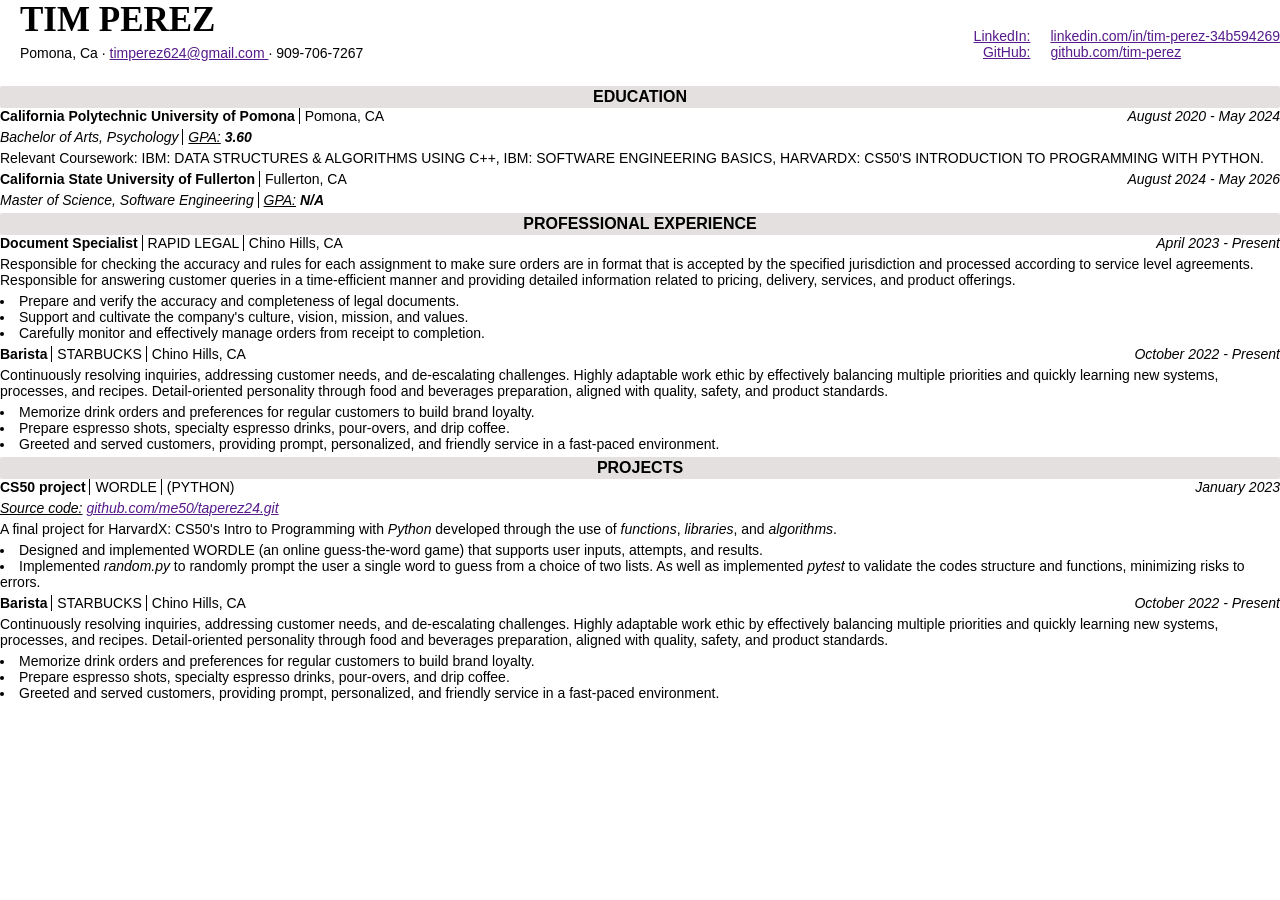
==== resume.html @ 1bf93e57 "Add files via upload" ====
<!DOCTYPE html>
<html lang="en">
<head>
    <meta charset="UTF-8">
    <meta name="viewport" content="width=device-width, initial-scale=1.0">
    <title>Resume</title>
    <link rel="stylesheet" href="resume.css">
</head>
<header>
    <div class="personal-info">
        <div id="name">
            TIM PEREZ
        </div>
        <div id="contact">
            Pomona, Ca 
            <span class="dot">
                &#183
            </span>
            <a href="" target="_blank" id="email">
                timperez624@gmail.com
            </a>
            <span class="dot">
                &#183
            </span>
            <span id="phone">
                909-706-7267
            </span>
        </div>
    </div>
    <div class="social-info">
        <div class="socials">
            <div id="LinkedIn"><a href="">LinkedIn:</a></div>
            <div id="GitHub"><a href="">GitHub:</a></div>
        </div>
        <div class="links">
            <div><a href="" target="_blank">linkedin.com/in/tim-perez-34b594269</a></div>
            <div><a href="" target="_blank">github.com/tim-perez</a></div>
        </div>
    </div>
</header>
<body>
    <section class="section" id="education">
        <div class="title">
            EDUCATION
        </div>
        <div class="content">        
            <div class="sub-content">
                <div class="position" id="school">
                    California Polytechnic University of Pomona
                    <span class="location">
                        Pomona, CA
                    </span>
                </div>
                <div class="date">
                    August 2020 - May 2024
                </div>
            </div>
            <div class="sub-content">
                <div id="major">Bachelor of Arts, Psychology
                    <span class="location">
                    <u>GPA:</u> <b>3.60</b>
                    </span>
                </div>
            </div>
            <div class="sub-content">
                <div id="relevant-coursework">
                    Relevant Coursework: IBM: DATA STRUCTURES & ALGORITHMS USING C++, IBM: SOFTWARE ENGINEERING BASICS, HARVARDX: CS50'S INTRODUCTION TO PROGRAMMING WITH PYTHON.
                </div>
            </div>
            <div class="sub-content">
                <div class="position" id="school">
                    California State University of Fullerton
                    <span class="location">
                        Fullerton, CA
                    </span>
                </div>
                <div class="date">
                    August 2024 - May 2026
                </div>
            </div>
            <div class="sub-content">
                <div id="major">Master of Science, Software Engineering
                    <span class="location">
                    <u>GPA:</u> <b>N/A</b>
                    </span>
                </div>
            </div>
        </div>
    </section>
    <section class="section" id="experience">
        <div class="title">
            PROFESSIONAL EXPERIENCE
        </div>
        <div class="content">        
            <div class="sub-content">
                <div class="position" id="work">
                    Document Specialist
                    <span class="location">
                        RAPID LEGAL
                    </span>
                    <span class="location">
                        Chino Hills, CA
                    </span>
                </div>
                <div class="date">
                    April 2023 - Present
                </div>
            </div>
            <div class="sub-content">
                <div id="description">
                    Responsible for checking the accuracy and rules for each assignment to make sure orders are in format that is accepted by the specified jurisdiction and processed according to service level agreements. Responsible for answering customer queries in a time-efficient manner and providing detailed information related to pricing, delivery, services, and product offerings.
                </div>
            </div>
            <div class="sub-content">
                <div id="responsibilities">
                     <li>
                        Prepare and verify the accuracy and completeness of legal documents.
                    </li>
                    <li>
                        Support and cultivate the company's culture, vision, mission, and values.
                    </li>
                    <li>
                        Carefully monitor and effectively manage orders from receipt to completion.
                    </li>
                </div>
            </div>
            <div class="sub-content">
                <div class="position" id="work">
                    Barista
                    <span class="location">
                        STARBUCKS
                    </span>
                    <span class="location">
                        Chino Hills, CA
                    </span>
                </div>
                <div class="date">
                    October 2022 - Present
                </div>
            </div>
            <div class="sub-content">
                <div id="description">
                     Continuously resolving inquiries, addressing customer needs, and de-escalating challenges. Highly adaptable work ethic by effectively balancing multiple priorities and quickly learning new systems, processes, and recipes. Detail-oriented personality through food and beverages preparation, aligned with quality, safety, and product standards.
                </div>
            </div>
            <div class="sub-content">
                <div id="responsibilities">
                     <li>
                        Memorize drink orders and preferences for regular customers to build brand loyalty.
                    </li>
                    <li>
                        Prepare espresso shots, specialty espresso drinks, pour-overs, and drip coffee.
                    </li>
                    <li>
                        Greeted and served customers, providing prompt, personalized, and friendly service in a fast-paced environment.
                    </li>
                </div>
            </div>
        </div>
    </section>
    <section class="section" id="projects">
        <div class="title">
            PROJECTS
        </div>
        <div class="content">        
            <div class="sub-content">
                <div class="position" id="project">
                    CS50 project
                    <span class="location">
                        WORDLE
                    </span>
                    <span class="location">
                        (PYTHON)
                    </span>
                </div>
                <div class="date">
                    January 2023
                </div>
            </div>
            <div class="sub-content">
                <div id="code">
                    <u>Source code:</u> <a href="">github.com/me50/taperez24.git</a>
                </div>
            </div>
            <div class="sub-content">
                <div id="description">
                   A final project for HarvardX: CS50's Intro to Programming with <i>Python</i> developed through the use of <i>functions</i>, <i>libraries</i>, and <i>algorithms</i>.
                </div>
            </div>
            <div class="sub-content">
                <div id="responsibilities">
                     <li>
                        Designed and implemented WORDLE (an online guess-the-word game) that supports user inputs, attempts, and results. 
                    </li>
                    <li>
                        Implemented <i>random.py</i> to randomly prompt the user a single word to guess from a choice of two lists. As well as implemented <i>pytest</i> to validate the codes structure and functions, minimizing risks to errors.
                    </li>
                </div>
            </div>
            <div class="sub-content">
                <div class="position" id="work">
                    Barista
                    <span class="location">
                        STARBUCKS
                    </span>
                    <span class="location">
                        Chino Hills, CA
                    </span>
                </div>
                <div class="date">
                    October 2022 - Present
                </div>
            </div>
            <div class="sub-content">
                <div id="description">
                     Continuously resolving inquiries, addressing customer needs, and de-escalating challenges. Highly adaptable work ethic by effectively balancing multiple priorities and quickly learning new systems, processes, and recipes. Detail-oriented personality through food and beverages preparation, aligned with quality, safety, and product standards.
                </div>
            </div>
            <div class="sub-content">
                <div id="responsibilities">
                     <li>
                        Memorize drink orders and preferences for regular customers to build brand loyalty.
                    </li>
                    <li>
                        Prepare espresso shots, specialty espresso drinks, pour-overs, and drip coffee.
                    </li>
                    <li>
                        Greeted and served customers, providing prompt, personalized, and friendly service in a fast-paced environment.
                    </li>
                </div>
            </div>
        </div>
    </section>
</body>
</html>
---- resume.css ----
*{
    margin: 0;
    padding: 0;
}

body{
    font-family: "Roboto", sans-serif;
}

header{
    display: flex;
    justify-content: space-between;
    padding-bottom: 25px;
}

.personal-info{
    padding-left: 20px;
}

.social-info{
    text-align:end;
    display: flex;
    justify-content: right;
    padding-top: 28px;
    font-size: 14px;
}

#contact{
    font-size: 14px;
}

.links{
    text-align: left;
    padding-left: 20px;
}

.social-info span{
    padding-left: 20px;
}

#name{
    font-weight: bold;
    font-size: 35px;
    padding-bottom: 5px;
    font-family: 'Times New Roman', Times, serif;
}

.section{
    font-size: 14px;
}

.sub-content {
    display: flex;
    justify-content: space-between;
}

.sub-content div{
    padding-bottom: 5px;
}

.date {
    text-align: right;
    font-style: italic;
}

.location {
    border-left: solid 1.5px;
    padding-left: 5px;
    font-weight: normal;
}

.title {
    display: flex;
    justify-content:center;
    background-color: rgb(228, 224, 224);
    font-weight: bold;
    padding-top: 2px;
    padding-bottom: 2px;
    font-size: 16px;
    border-radius: 2px;
}

#school, #work, #project {
    font-weight: bold;
}


#major {
    justify-content: left;
    font-style: italic;
}


#code{
    font-style: italic;
}
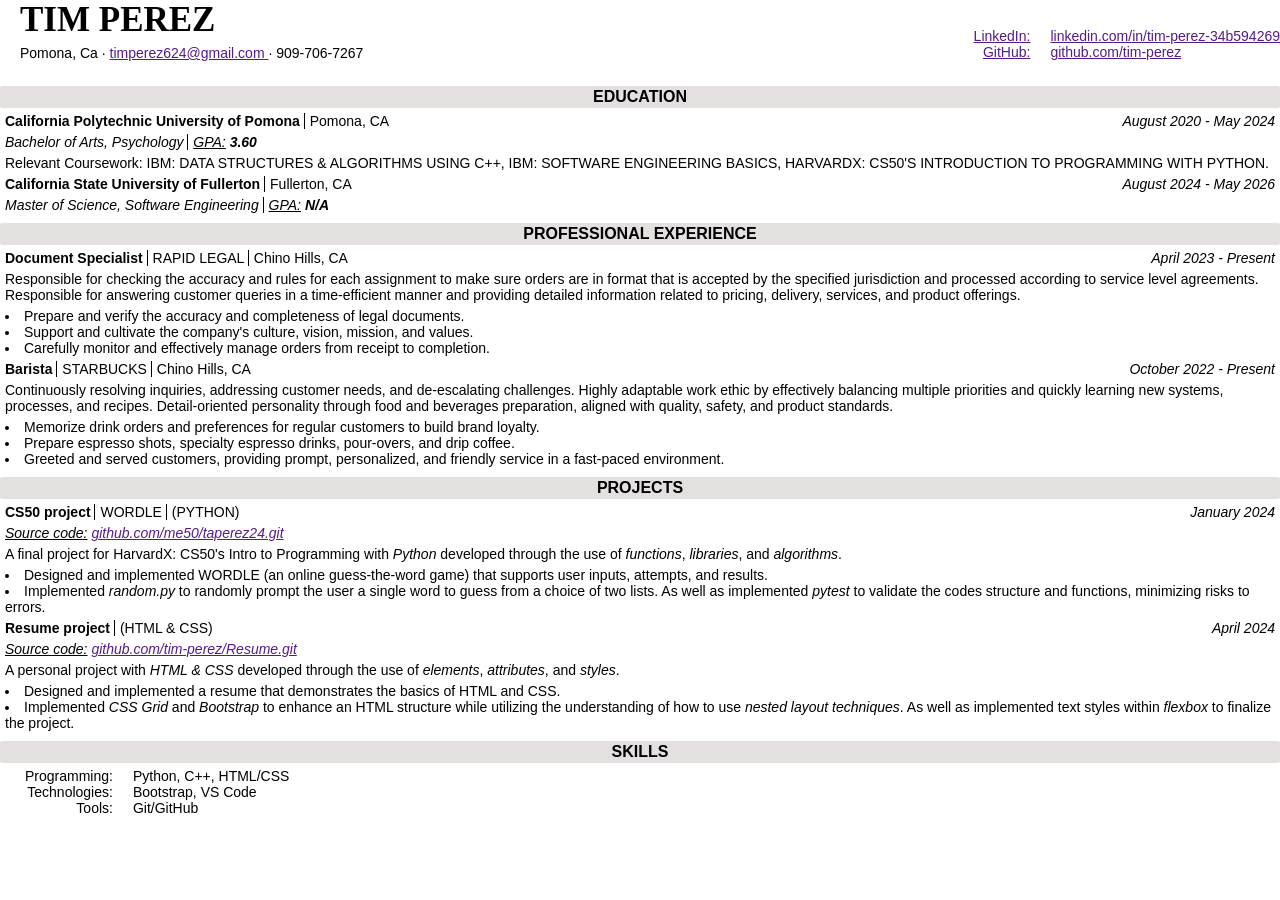
==== commit f85ccfa9: "Add files via upload" ====
--- a/resume.html
+++ b/resume.html
@@ -39,197 +39,215 @@
     </div>
 </header>
 <body>
-    <section class="section" id="education">
-        <div class="title">
-            EDUCATION
-        </div>
-        <div class="content">        
-            <div class="sub-content">
-                <div class="position" id="school">
-                    California Polytechnic University of Pomona
-                    <span class="location">
-                        Pomona, CA
-                    </span>
-                </div>
-                <div class="date">
-                    August 2020 - May 2024
-                </div>
-            </div>
-            <div class="sub-content">
-                <div id="major">Bachelor of Arts, Psychology
-                    <span class="location">
-                    <u>GPA:</u> <b>3.60</b>
-                    </span>
-                </div>
-            </div>
-            <div class="sub-content">
-                <div id="relevant-coursework">
-                    Relevant Coursework: IBM: DATA STRUCTURES & ALGORITHMS USING C++, IBM: SOFTWARE ENGINEERING BASICS, HARVARDX: CS50'S INTRODUCTION TO PROGRAMMING WITH PYTHON.
-                </div>
-            </div>
-            <div class="sub-content">
-                <div class="position" id="school">
-                    California State University of Fullerton
-                    <span class="location">
-                        Fullerton, CA
-                    </span>
-                </div>
-                <div class="date">
-                    August 2024 - May 2026
-                </div>
-            </div>
-            <div class="sub-content">
-                <div id="major">Master of Science, Software Engineering
-                    <span class="location">
-                    <u>GPA:</u> <b>N/A</b>
-                    </span>
-                </div>
-            </div>
-        </div>
-    </section>
-    <section class="section" id="experience">
-        <div class="title">
-            PROFESSIONAL EXPERIENCE
-        </div>
-        <div class="content">        
-            <div class="sub-content">
-                <div class="position" id="work">
-                    Document Specialist
-                    <span class="location">
-                        RAPID LEGAL
-                    </span>
-                    <span class="location">
-                        Chino Hills, CA
-                    </span>
-                </div>
-                <div class="date">
-                    April 2023 - Present
-                </div>
-            </div>
-            <div class="sub-content">
-                <div id="description">
-                    Responsible for checking the accuracy and rules for each assignment to make sure orders are in format that is accepted by the specified jurisdiction and processed according to service level agreements. Responsible for answering customer queries in a time-efficient manner and providing detailed information related to pricing, delivery, services, and product offerings.
-                </div>
-            </div>
-            <div class="sub-content">
-                <div id="responsibilities">
-                     <li>
-                        Prepare and verify the accuracy and completeness of legal documents.
-                    </li>
-                    <li>
-                        Support and cultivate the company's culture, vision, mission, and values.
-                    </li>
-                    <li>
-                        Carefully monitor and effectively manage orders from receipt to completion.
-                    </li>
-                </div>
-            </div>
-            <div class="sub-content">
-                <div class="position" id="work">
-                    Barista
-                    <span class="location">
-                        STARBUCKS
-                    </span>
-                    <span class="location">
-                        Chino Hills, CA
-                    </span>
-                </div>
-                <div class="date">
-                    October 2022 - Present
-                </div>
-            </div>
-            <div class="sub-content">
-                <div id="description">
-                     Continuously resolving inquiries, addressing customer needs, and de-escalating challenges. Highly adaptable work ethic by effectively balancing multiple priorities and quickly learning new systems, processes, and recipes. Detail-oriented personality through food and beverages preparation, aligned with quality, safety, and product standards.
-                </div>
-            </div>
-            <div class="sub-content">
-                <div id="responsibilities">
-                     <li>
-                        Memorize drink orders and preferences for regular customers to build brand loyalty.
-                    </li>
-                    <li>
-                        Prepare espresso shots, specialty espresso drinks, pour-overs, and drip coffee.
-                    </li>
-                    <li>
-                        Greeted and served customers, providing prompt, personalized, and friendly service in a fast-paced environment.
-                    </li>
-                </div>
-            </div>
-        </div>
-    </section>
-    <section class="section" id="projects">
-        <div class="title">
-            PROJECTS
-        </div>
-        <div class="content">        
-            <div class="sub-content">
-                <div class="position" id="project">
-                    CS50 project
-                    <span class="location">
-                        WORDLE
-                    </span>
-                    <span class="location">
-                        (PYTHON)
-                    </span>
-                </div>
-                <div class="date">
-                    January 2023
-                </div>
-            </div>
-            <div class="sub-content">
-                <div id="code">
-                    <u>Source code:</u> <a href="">github.com/me50/taperez24.git</a>
-                </div>
-            </div>
-            <div class="sub-content">
-                <div id="description">
-                   A final project for HarvardX: CS50's Intro to Programming with <i>Python</i> developed through the use of <i>functions</i>, <i>libraries</i>, and <i>algorithms</i>.
-                </div>
-            </div>
-            <div class="sub-content">
-                <div id="responsibilities">
-                     <li>
-                        Designed and implemented WORDLE (an online guess-the-word game) that supports user inputs, attempts, and results. 
-                    </li>
-                    <li>
-                        Implemented <i>random.py</i> to randomly prompt the user a single word to guess from a choice of two lists. As well as implemented <i>pytest</i> to validate the codes structure and functions, minimizing risks to errors.
-                    </li>
-                </div>
-            </div>
-            <div class="sub-content">
-                <div class="position" id="work">
-                    Barista
-                    <span class="location">
-                        STARBUCKS
-                    </span>
-                    <span class="location">
-                        Chino Hills, CA
-                    </span>
-                </div>
-                <div class="date">
-                    October 2022 - Present
-                </div>
-            </div>
-            <div class="sub-content">
-                <div id="description">
-                     Continuously resolving inquiries, addressing customer needs, and de-escalating challenges. Highly adaptable work ethic by effectively balancing multiple priorities and quickly learning new systems, processes, and recipes. Detail-oriented personality through food and beverages preparation, aligned with quality, safety, and product standards.
-                </div>
-            </div>
-            <div class="sub-content">
-                <div id="responsibilities">
-                     <li>
-                        Memorize drink orders and preferences for regular customers to build brand loyalty.
-                    </li>
-                    <li>
-                        Prepare espresso shots, specialty espresso drinks, pour-overs, and drip coffee.
-                    </li>
-                    <li>
-                        Greeted and served customers, providing prompt, personalized, and friendly service in a fast-paced environment.
-                    </li>
-                </div>
-            </div>
-        </div>
-    </section>
+    <main>
+        <section class="section" id="education">
+            <div class="title">
+                EDUCATION
+            </div>
+            <div class="content">        
+                <div class="sub-content">
+                    <div class="position" id="school">
+                        California Polytechnic University of Pomona
+                        <span class="location">
+                            Pomona, CA
+                        </span>
+                    </div>
+                    <div class="date">
+                        August 2020 - May 2024
+                    </div>
+                </div>
+                <div class="sub-content">
+                    <div id="major">Bachelor of Arts, Psychology
+                        <span class="location">
+                        <u>GPA:</u> <b>3.60</b>
+                        </span>
+                    </div>
+                </div>
+                <div class="sub-content">
+                    <div id="relevant-coursework">
+                        Relevant Coursework: IBM: DATA STRUCTURES & ALGORITHMS USING C++, IBM: SOFTWARE ENGINEERING BASICS, HARVARDX: CS50'S INTRODUCTION TO PROGRAMMING WITH PYTHON.
+                    </div>
+                </div>
+                <div class="sub-content">
+                    <div class="position" id="school">
+                        California State University of Fullerton
+                        <span class="location">
+                            Fullerton, CA
+                        </span>
+                    </div>
+                    <div class="date">
+                        August 2024 - May 2026
+                    </div>
+                </div>
+                <div class="sub-content">
+                    <div id="major">Master of Science, Software Engineering
+                        <span class="location">
+                        <u>GPA:</u> <b>N/A</b>
+                        </span>
+                    </div>
+                </div>
+            </div>
+        </section>
+        <section class="section" id="experience">
+            <div class="title">
+                PROFESSIONAL EXPERIENCE
+            </div>
+            <div class="content">        
+                <div class="sub-content">
+                    <div class="position" id="work">
+                        Document Specialist
+                        <span class="location">
+                            RAPID LEGAL
+                        </span>
+                        <span class="location">
+                            Chino Hills, CA
+                        </span>
+                    </div>
+                    <div class="date">
+                        April 2023 - Present
+                    </div>
+                </div>
+                <div class="sub-content">
+                    <div id="description">
+                        Responsible for checking the accuracy and rules for each assignment to make sure orders are in format that is accepted by the specified jurisdiction and processed according to service level agreements. Responsible for answering customer queries in a time-efficient manner and providing detailed information related to pricing, delivery, services, and product offerings.
+                    </div>
+                </div>
+                <div class="sub-content">
+                    <div id="responsibilities">
+                        <li>
+                            Prepare and verify the accuracy and completeness of legal documents.
+                        </li>
+                        <li>
+                            Support and cultivate the company's culture, vision, mission, and values.
+                        </li>
+                        <li>
+                            Carefully monitor and effectively manage orders from receipt to completion.
+                        </li>
+                    </div>
+                </div>
+                <div class="sub-content">
+                    <div class="position" id="work">
+                        Barista
+                        <span class="location">
+                            STARBUCKS
+                        </span>
+                        <span class="location">
+                            Chino Hills, CA
+                        </span>
+                    </div>
+                    <div class="date">
+                        October 2022 - Present
+                    </div>
+                </div>
+                <div class="sub-content">
+                    <div id="description">
+                        Continuously resolving inquiries, addressing customer needs, and de-escalating challenges. Highly adaptable work ethic by effectively balancing multiple priorities and quickly learning new systems, processes, and recipes. Detail-oriented personality through food and beverages preparation, aligned with quality, safety, and product standards.
+                    </div>
+                </div>
+                <div class="sub-content">
+                    <div id="responsibilities">
+                        <li>
+                            Memorize drink orders and preferences for regular customers to build brand loyalty.
+                        </li>
+                        <li>
+                            Prepare espresso shots, specialty espresso drinks, pour-overs, and drip coffee.
+                        </li>
+                        <li>
+                            Greeted and served customers, providing prompt, personalized, and friendly service in a fast-paced environment.
+                        </li>
+                    </div>
+                </div>
+            </div>
+        </section>
+        <section class="section" id="projects">
+            <div class="title">
+                PROJECTS
+            </div>
+            <div class="content">        
+                <div class="sub-content">
+                    <div class="position" id="project">
+                        CS50 project
+                        <span class="location">
+                            WORDLE
+                        </span>
+                        <span class="location">
+                            (PYTHON)
+                        </span>
+                    </div>
+                    <div class="date">
+                        January 2024
+                    </div>
+                </div>
+                <div class="sub-content">
+                    <div id="code">
+                        <u>Source code:</u> <a href="">github.com/me50/taperez24.git</a>
+                    </div>
+                </div>
+                <div class="sub-content">
+                    <div id="description">
+                    A final project for HarvardX: CS50's Intro to Programming with <i>Python</i> developed through the use of <i>functions</i>, <i>libraries</i>, and <i>algorithms</i>.
+                    </div>
+                </div>
+                <div class="sub-content">
+                    <div id="responsibilities">
+                        <li>
+                            Designed and implemented WORDLE (an online guess-the-word game) that supports user inputs, attempts, and results. 
+                        </li>
+                        <li>
+                            Implemented <i>random.py</i> to randomly prompt the user a single word to guess from a choice of two lists. As well as implemented <i>pytest</i> to validate the codes structure and functions, minimizing risks to errors.
+                        </li>
+                    </div>
+                </div>
+                <div class="sub-content">
+                    <div class="position" id="project">
+                        Resume project
+                        <span class="location">
+                            (HTML & CSS)
+                        </span>
+                    </div>
+                    <div class="date">
+                        April 2024
+                    </div>
+                </div>
+                <div class="sub-content">
+                    <div id="code">
+                        <u>Source code:</u> <a href="">github.com/tim-perez/Resume.git</a>
+                    </div>
+                </div>
+                <div class="sub-content">
+                    <div id="description">
+                    A personal project with <i>HTML & CSS</i> developed through the use of <i>elements</i>, <i>attributes</i>, and <i>styles</i>.
+                    </div>
+                </div>
+                <div class="sub-content">
+                    <div id="responsibilities">
+                        <li>
+                            Designed and implemented a resume that demonstrates the basics of HTML and CSS.  
+                        </li>
+                        <li>
+                            Implemented <i>CSS Grid</i> and <i>Bootstrap</i> to enhance an HTML structure while utilizing the understanding of how to use <i>nested layout techniques</i>. As well as implemented text styles within <i>flexbox</i> to finalize the project.
+                        </li>
+                    </div>
+                </div>
+            </div>
+        </section>
+        <section class="section" id="skills">
+            <div class="title">
+                SKILLS
+            </div>
+            <div class="content-skills"> 
+                <div class="skill">
+                    <div>Programming:</div>
+                    <div>Technologies:</div>
+                    <div>Tools:</div>
+                </div>
+                <div class="attribute">
+                    <div>Python, C++, HTML/CSS</div>
+                    <div>Bootstrap, VS Code</div>
+                    <div>Git/GitHub</div>
+                </div>       
+            </div>
+        </section>
+    </main>   
 </body>
 </html>
--- a/resume.css
+++ b/resume.css
@@ -95,3 +95,20 @@
     font-style: italic;
 }
 
+.content-skills{
+    display: flex;
+    padding: 5px;
+}
+
+.skill{
+    padding-left: 20px;
+    text-align: right;
+}
+
+.attribute {
+    padding-left: 20px;
+}
+
+.content {
+    padding: 5px;
+}
